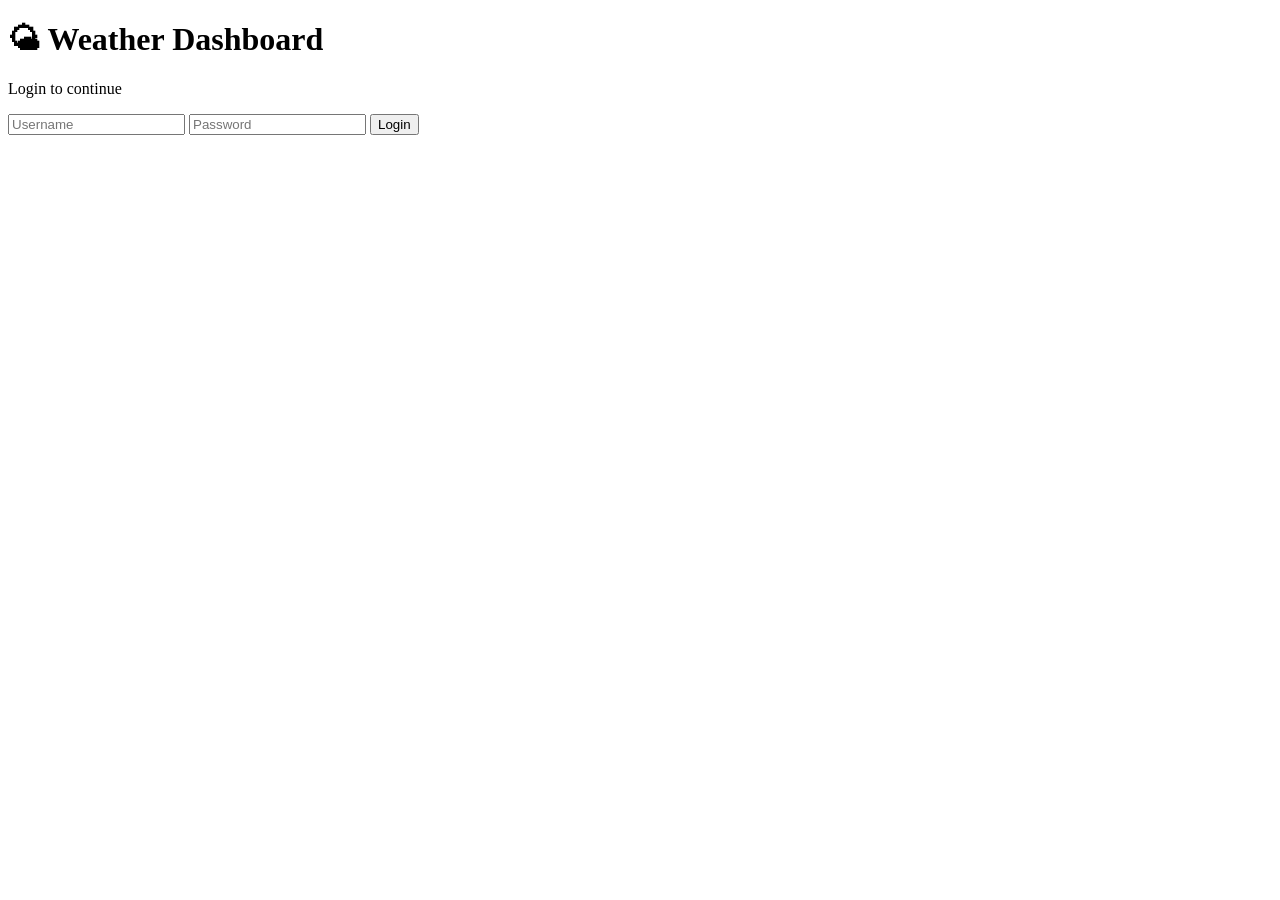
==== index.html @ aadeb55a "Initial project setup" ====
<!DOCTYPE html>
<html lang="en">

<head>

    <meta charset="UTF-8">

    <meta name="viewport"
        content="width=device-width, initial-scale=1.0">

    <title>Weather Dashboard Login</title>

    <link rel="stylesheet" href="css/style.css">

</head>

<body>

    <div class="login-container">

        <h1>🌤 Weather Dashboard</h1>

        <p>Login to continue</p>

        <form id="loginForm">

            <input
                type="text"
                id="username"
                placeholder="Username"
                required>

            <input
                type="password"
                id="password"
                placeholder="Password"
                required>

            <button type="submit">
                Login
            </button>

            <p id="error"></p>

        </form>

    </div>

    <script src="js/login.js"></script>

</body>

</html>
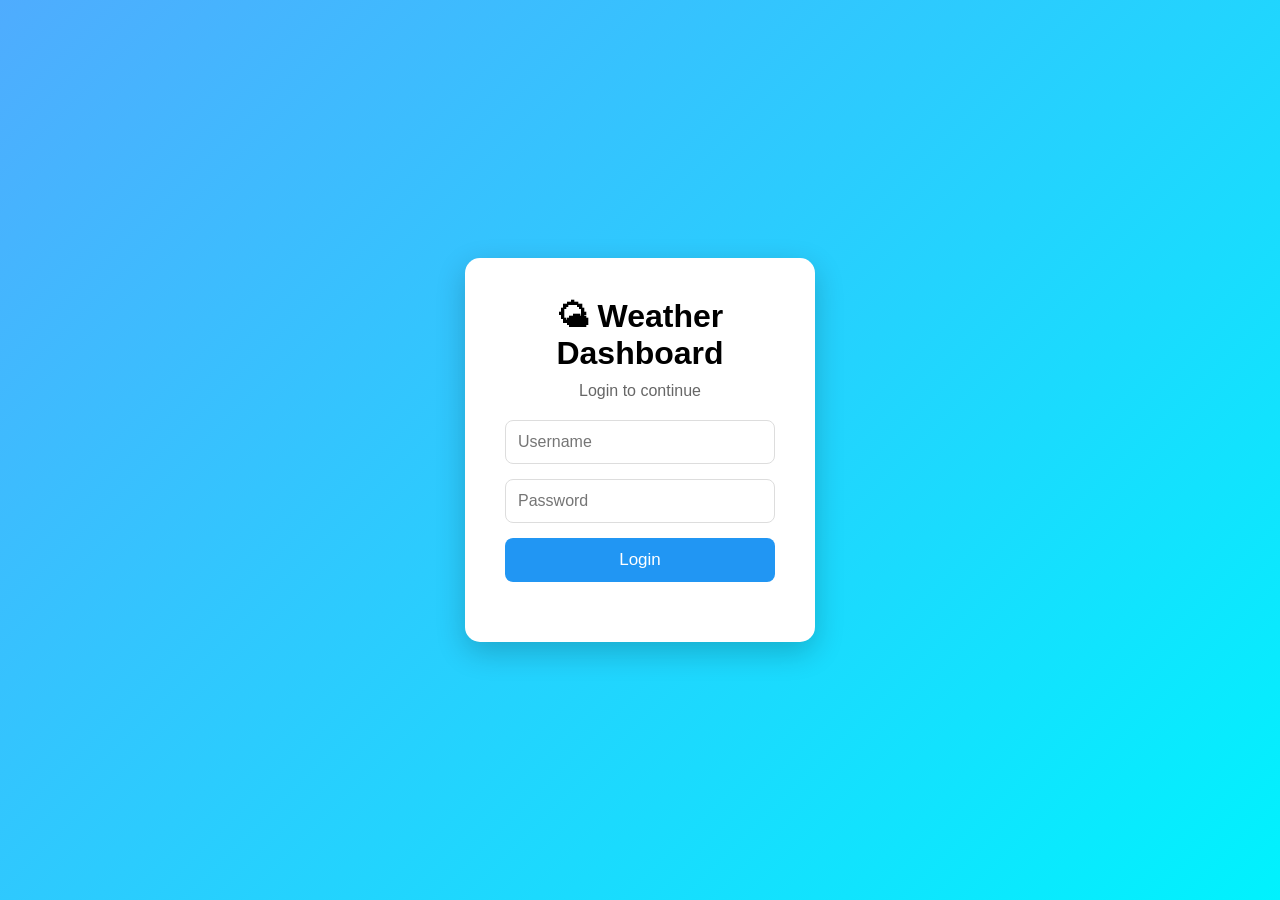
==== commit d7a85aca: "Added login authentication using users.json" ====
--- a/index.html
+++ b/index.html
@@ -10,7 +10,7 @@
 
     <title>Weather Dashboard Login</title>
 
-    <link rel="stylesheet" href="css/style.css">
+    <link rel="stylesheet" href="style.css">
 
 </head>
 
@@ -46,7 +46,7 @@
 
     </div>
 
-    <script src="js/login.js"></script>
+    <script src="login.js"></script>
 
 </body>
 
--- a/style.css
+++ b/style.css
@@ -0,0 +1,104 @@
+*{
+    margin:0;
+    padding:0;
+    box-sizing:border-box;
+    font-family:Arial, Helvetica, sans-serif;
+}
+
+body{
+
+    height:100vh;
+
+    display:flex;
+
+    justify-content:center;
+
+    align-items:center;
+
+    background:linear-gradient(135deg,#4facfe,#00f2fe);
+
+}
+
+.login-container{
+
+    background:white;
+
+    width:350px;
+
+    padding:40px;
+
+    border-radius:15px;
+
+    text-align:center;
+
+    box-shadow:0 10px 30px rgba(0,0,0,.2);
+
+}
+
+.login-container h1{
+
+    margin-bottom:10px;
+
+}
+
+.login-container p{
+
+    color:#666;
+
+    margin-bottom:20px;
+
+}
+
+input{
+
+    width:100%;
+
+    padding:12px;
+
+    margin-bottom:15px;
+
+    border:1px solid #ddd;
+
+    border-radius:8px;
+
+    font-size:16px;
+
+}
+
+button{
+
+    width:100%;
+
+    padding:12px;
+
+    border:none;
+
+    border-radius:8px;
+
+    background:#2196f3;
+
+    color:white;
+
+    font-size:17px;
+
+    cursor:pointer;
+
+    transition:.3s;
+
+}
+
+button:hover{
+
+    background:#1976d2;
+
+}
+
+#error{
+
+    color:red;
+
+    margin-top:15px;
+
+    font-weight:bold;
+
+}
